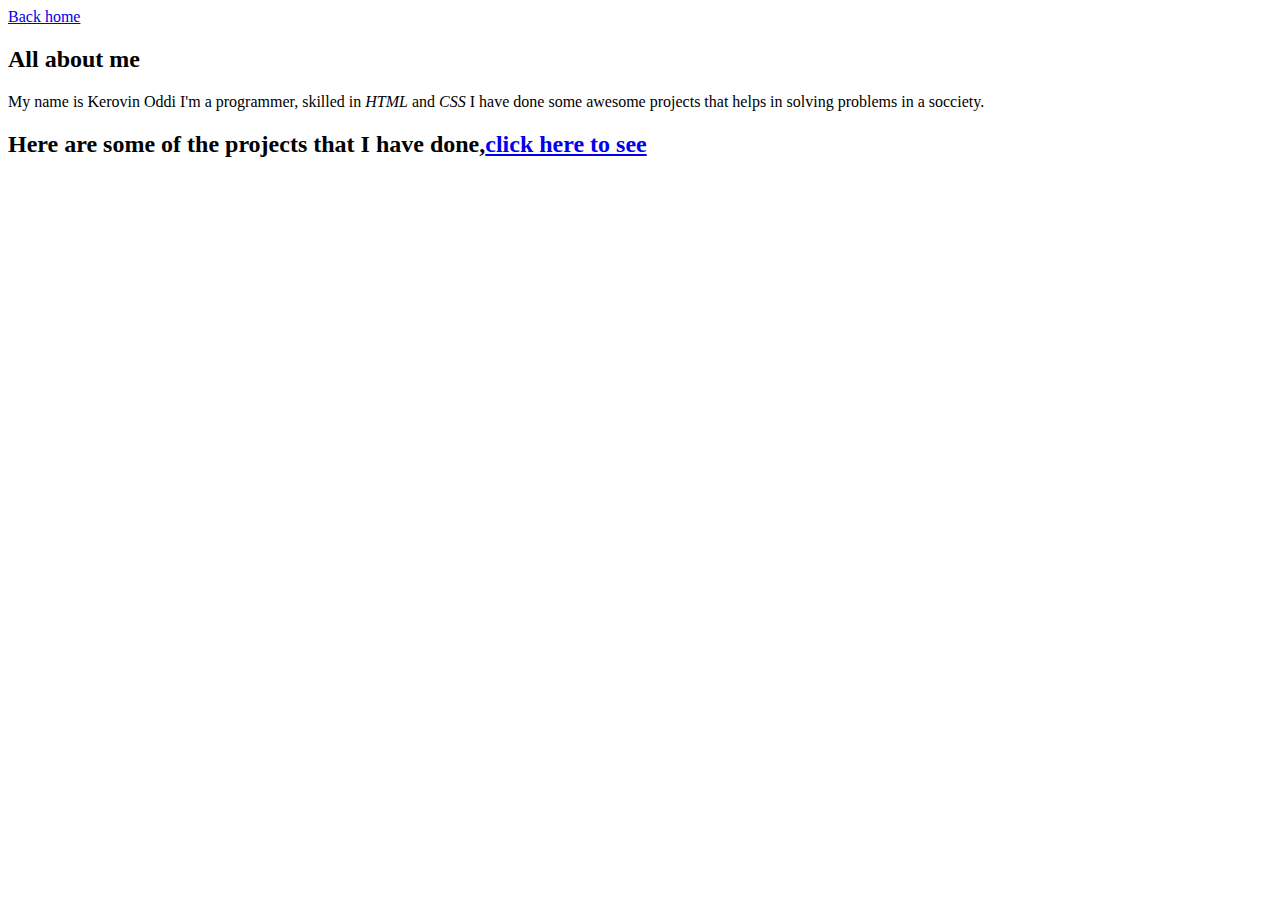
==== about.html @ c7813558 "added file" ====
<!DOCTYPE html>
<html lang="en">
<head>
    <a href="/home/kerovine/Desktop/my portfolio/index.html">Back home</a>
    <meta charset="UTF-8">
    <meta name="viewport" content="width=device-width, initial-scale=1.0">
    <title>Document</title>
</head>
<body>
    <div class="row">
    <div class="column">
    <h2>All about me</h2>
    <p>My name is <bold>Kerovin Oddi</bold> I'm a programmer, skilled in <em>HTML</em>  and <em>CSS</em>  I have done some awesome projects that helps in solving problems in a socciety.
    </p>
    <h2>Here are some of the projects that I have done,<a href=":https://kerovinoddi.github.io/QUANTIFYING-ANIMALS-FEED/">click here to see</a></h2>
    </div>
    </div>
</body>
</html>
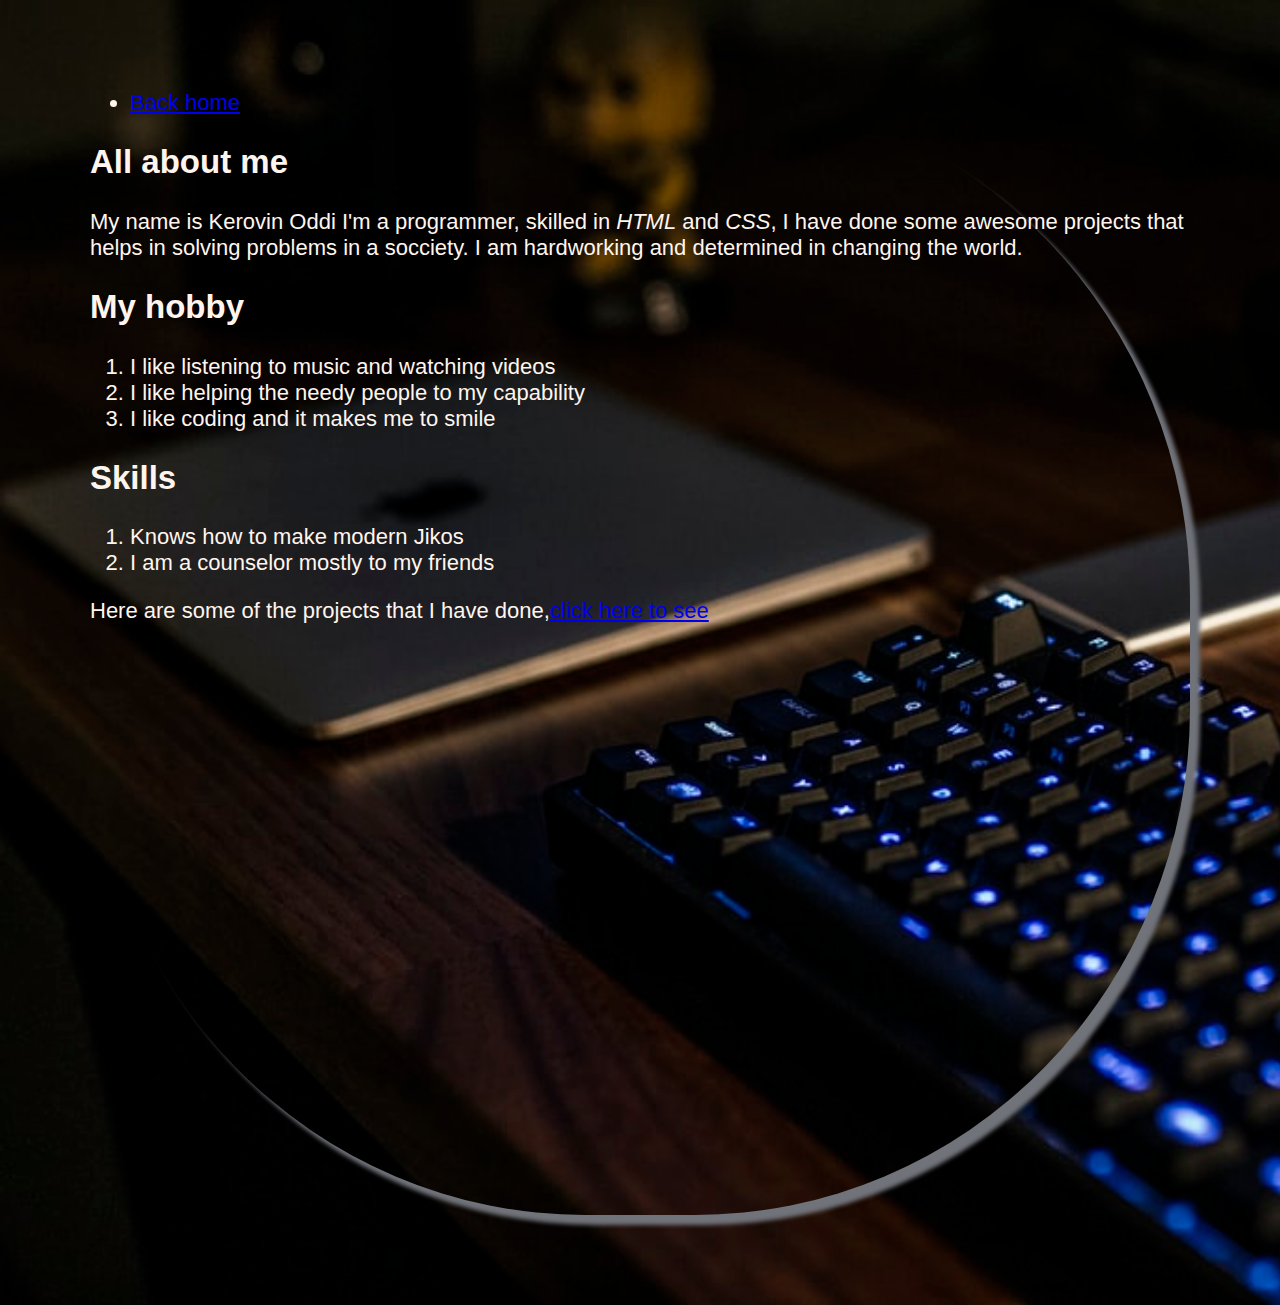
==== commit 21198ab5: "modify index,html" ====
--- a/about.html
+++ b/about.html
@@ -1,19 +1,40 @@
 <!DOCTYPE html>
 <html lang="en">
 <head>
-    <a href="/home/kerovine/Desktop/my portfolio/index.html">Back home</a>
+    <link rel="stylesheet" href="styles.css">
+
+
+   
     <meta charset="UTF-8">
     <meta name="viewport" content="width=device-width, initial-scale=1.0">
     <title>Document</title>
 </head>
 <body>
-    <div class="row">
-    <div class="column">
+    <nav>
+        <ul>
+            <li>
+                <a href="/home/kerovine/Desktop/my portfolio/index.html">Back home</a></li>
+            </ul>
+    </nav>
+    <div id="home">
     <h2>All about me</h2>
-    <p>My name is <bold>Kerovin Oddi</bold> I'm a programmer, skilled in <em>HTML</em>  and <em>CSS</em>  I have done some awesome projects that helps in solving problems in a socciety.
+    <p>My name is <bold>Kerovin Oddi</bold> I'm a programmer, skilled in <em>HTML</em>  and <em>CSS</em>,
+          I have done some awesome projects that helps in solving problems in a socciety.
+          I am hardworking and determined in changing the world.
     </p>
-    <h2>Here are some of the projects that I have done,<a href=":https://kerovinoddi.github.io/QUANTIFYING-ANIMALS-FEED/">click here to see</a></h2>
-    </div>
+    <h2>My hobby</h2>
+    <ol>
+        <li>I like listening to music and watching videos</li>
+        <li>I like helping the needy people to my capability</li>
+        <li>I like coding and it makes me to smile</li>
+    </ol>
+    <h2>Skills</h2>
+    <ol>
+        <li>Knows how to make modern Jikos </li>
+        <li>I am a counselor mostly to my friends</li>
+    </ol>
+    <p>Here are some of the projects that I have done,<a href="https://kerovinoddi.github.io/QUANTIFYING-ANIMALS-FEED/" target="blank">click here to see</a></p>
+    
     </div>
 </body>
 </html>--- a/styles.css
+++ b/styles.css
@@ -0,0 +1,91 @@
+
+
+h1{
+      
+        /* font-family:arial;
+        font-size: 50px; */ */
+      }
+
+      body {
+       height: 125vh; 
+        background-size: cover;
+        font-family: sans-serif;
+        margin-top: 8px;
+        margin-left: 70px;
+        font-size: 22px;
+        
+
+        background-image: url(web9.jpeg);
+        color: seashell;
+        margin: 90px;
+        border-radius: 45%;
+        box-shadow: 10px 10px 4px rgb(113, 115, 122);
+        background-color: rgb(248, 240, 240); 
+        
+    }
+    h1 {
+        text-align:left;
+        font-size: 10%;
+        padding: 5% 0;
+        }
+    
+    .row {
+        display: flex;
+        flex-flow: row wrap;
+        justify-content: center;
+        margin: 1px 0;
+      }
+      .column {
+
+        /* margin: 70px;
+        border-radius: 30%;
+        box-shadow: 10px 10px 4px rgb(113, 115, 122);
+        background-color: rgb(248, 240, 240); */
+
+    
+    
+      }
+      img{
+        border-radius: 60px;
+      }
+      .topnav {
+        /* background-color: #333;
+        overflow: hidden; */
+      }
+      .navigation {
+        position: absolute;
+        top: 0;
+        left: 0;
+        display: inline-block;
+        justify-content: space-between;
+        align-items: center;
+        height: 50px;
+        background-color:ghostwhite;
+        padding: 14px 16
+      }
+        h1 {
+         display: inline;
+          margin: 0 50px;
+          font-family: arial black;
+          text-align: justify;
+          letter-spacing: 0; 
+          /* font-weight: 400; */
+          font-size: 5em; 
+        }
+        h3{
+          font-family: 'Franklin Gothic Medium', 'Arial Narrow', Arial, sans-serif;
+          font-size: 4em;
+          /* text-emphasis-color: rgba(113, 139, 127, 0.747); */
+          text-align: center;
+        }
+        /* p{
+          font-size: 5ex; */
+        }
+
+
+
+
+
+
+
+
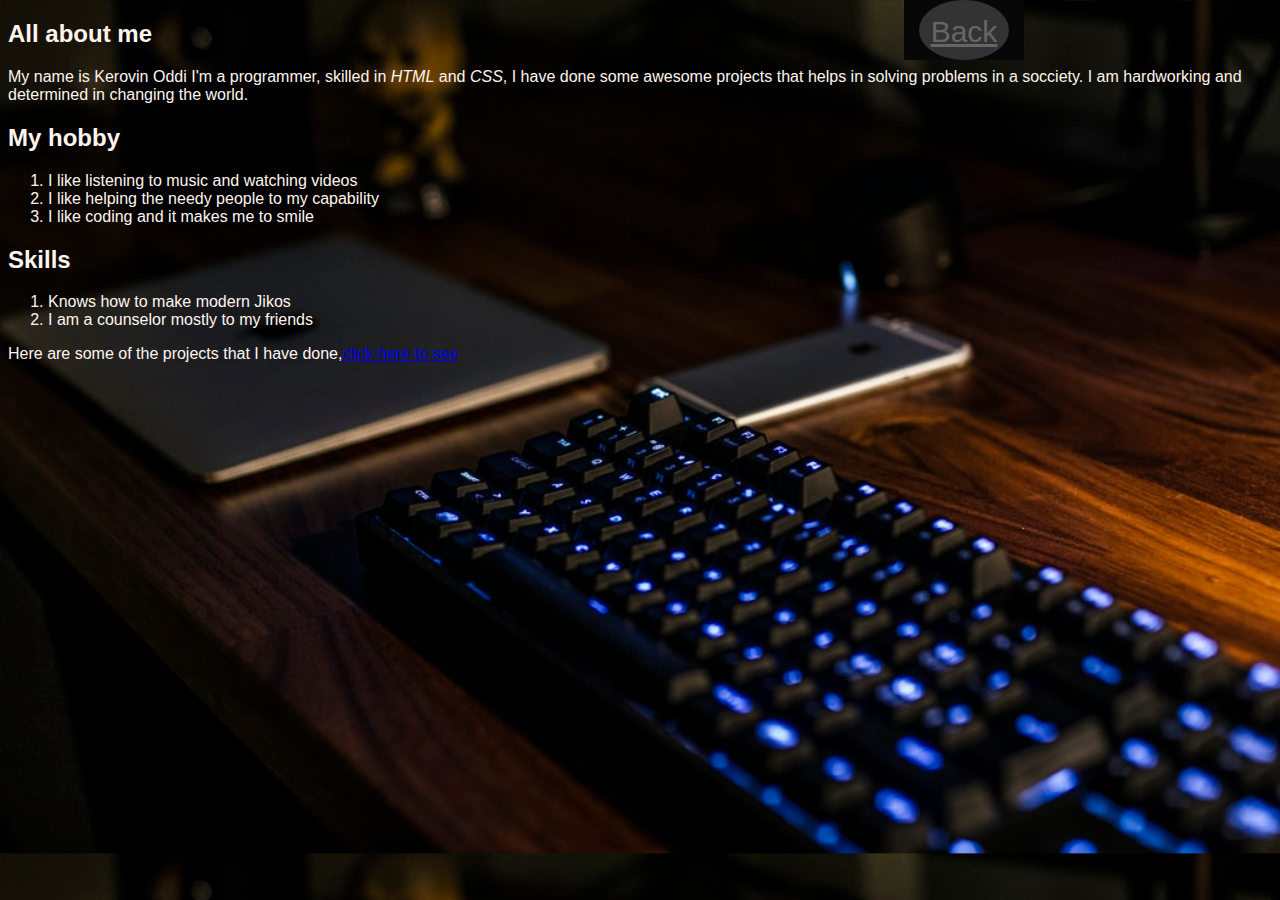
==== commit 77bbed45: "move nav to the left" ====
--- a/about.html
+++ b/about.html
@@ -16,7 +16,7 @@
                 <a href="/home/kerovine/Desktop/my portfolio/index.html">Back home</a></li>
             </ul>
     </nav>
-    <div id="home">
+    <div id="home1">
     <h2>All about me</h2>
     <p>My name is <bold>Kerovin Oddi</bold> I'm a programmer, skilled in <em>HTML</em>  and <em>CSS</em>,
           I have done some awesome projects that helps in solving problems in a socciety.
--- a/styles.css
+++ b/styles.css
@@ -1,57 +1,44 @@
 
 
-h1{
-      
-        /* font-family:arial;
-        font-size: 50px; */ */
-      }
 
       body {
-       height: 125vh; 
+      
         background-size: cover;
         font-family: sans-serif;
-        margin-top: 8px;
-        margin-left: 70px;
-        font-size: 22px;
+    
+        font-size: 16px;
         
 
         background-image: url(web9.jpeg);
         color: seashell;
-        margin: 90px;
-        border-radius: 45%;
-        box-shadow: 10px 10px 4px rgb(113, 115, 122);
-        background-color: rgb(248, 240, 240); 
         
+    }
+    #home{
+      margin-left: 70px;
+      font-size: 16px;
     }
     h1 {
         text-align:left;
         font-size: 10%;
         padding: 5% 0;
         }
-    
-    .row {
-        display: flex;
-        flex-flow: row wrap;
-        justify-content: center;
-        margin: 1px 0;
-      }
-      .column {
-
-        /* margin: 70px;
-        border-radius: 30%;
-        box-shadow: 10px 10px 4px rgb(113, 115, 122);
-        background-color: rgb(248, 240, 240); */
-
+        nav{
+          position: fixed;
+          top: 0;
+          display: inline;
+          margin-left: 70%;
+          }
+          ul{
+  
+            margin: 0;
+            padding: 0;
+            overflow: hidden;
+            background-color: rgb(7, 7, 7);
+            position: relative;
+            }
+  
     
     
-      }
-      img{
-        border-radius: 60px;
-      }
-      .topnav {
-        /* background-color: #333;
-        overflow: hidden; */
-      }
       .navigation {
         position: absolute;
         top: 0;
@@ -69,8 +56,7 @@
           font-family: arial black;
           text-align: justify;
           letter-spacing: 0; 
-          /* font-weight: 400; */
-          font-size: 5em; 
+          font-size: 3em; 
         }
         h3{
           font-family: 'Franklin Gothic Medium', 'Arial Narrow', Arial, sans-serif;
@@ -78,9 +64,25 @@
           /* text-emphasis-color: rgba(113, 139, 127, 0.747); */
           text-align: center;
         }
-        /* p{
-          font-size: 5ex; */
+        ul li {
+          list-style: none;
+          margin: 0 15px;
         }
+        
+        ul li a {
+          position: relative; 
+          display: block;
+          width: 90px;
+          height: 60px;
+          text-align: center;
+          line-height: 63px;
+          background: #333;
+          border-radius: 50%;
+          font-size: 30px;
+          color: #666;
+          transition: .5s;
+        }
+        
 
 
 
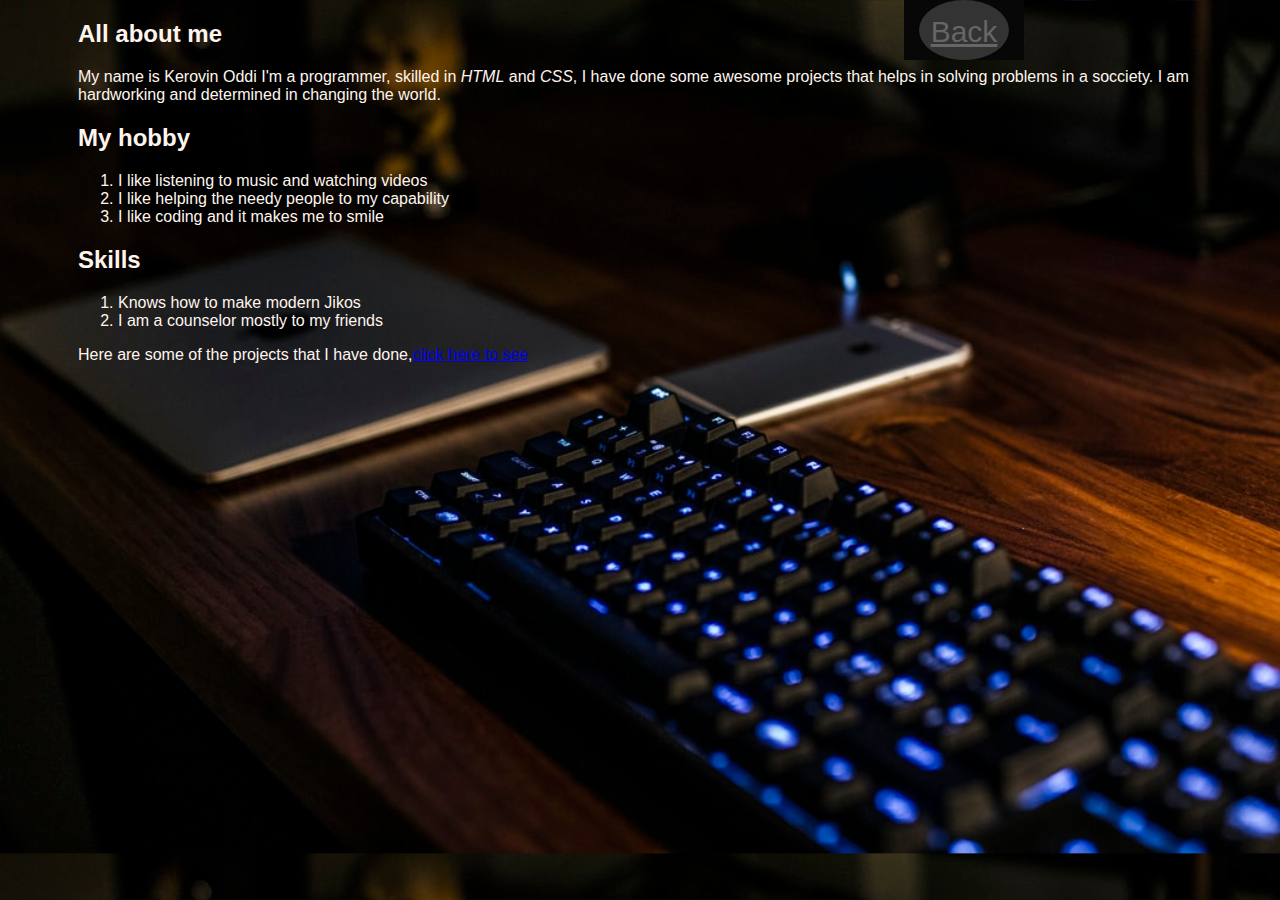
==== commit cdbdf5ce: "change the margin top" ====
--- a/about.html
+++ b/about.html
@@ -16,7 +16,7 @@
                 <a href="/home/kerovine/Desktop/my portfolio/index.html">Back home</a></li>
             </ul>
     </nav>
-    <div id="home1">
+    <div id="home">
     <h2>All about me</h2>
     <p>My name is <bold>Kerovin Oddi</bold> I'm a programmer, skilled in <em>HTML</em>  and <em>CSS</em>,
           I have done some awesome projects that helps in solving problems in a socciety.
--- a/styles.css
+++ b/styles.css
@@ -16,7 +16,9 @@
     #home{
       margin-left: 70px;
       font-size: 16px;
+      margin-top: 20px;
     }
+
     h1 {
         text-align:left;
         font-size: 10%;
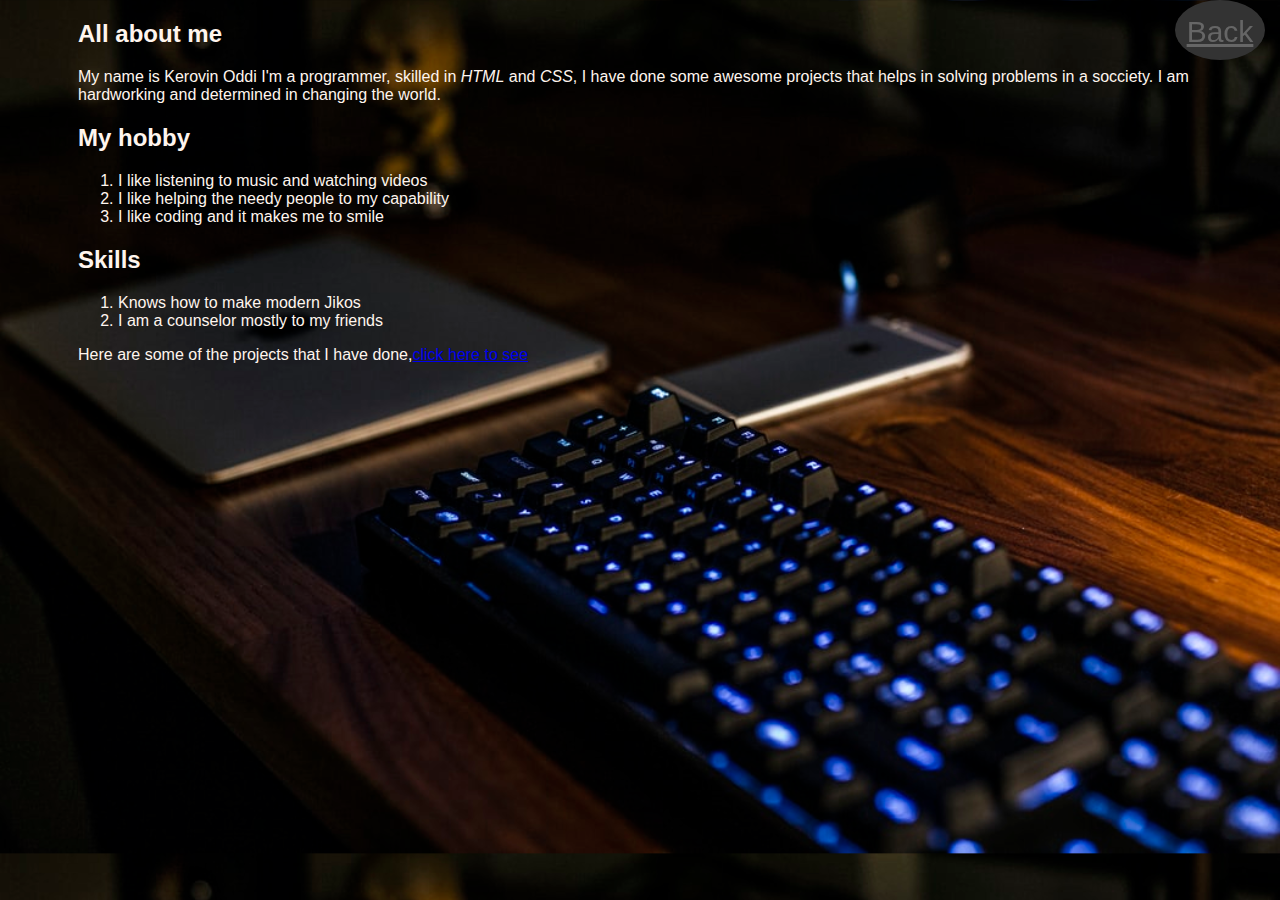
==== commit ab144b7e: "change display to inline" ====
--- a/about.html
+++ b/about.html
@@ -1,40 +1,44 @@
 <!DOCTYPE html>
 <html lang="en">
+
 <head>
     <link rel="stylesheet" href="styles.css">
 
 
-   
+
     <meta charset="UTF-8">
     <meta name="viewport" content="width=device-width, initial-scale=1.0">
     <title>Document</title>
 </head>
+
 <body>
     <nav>
         <ul>
             <li>
-                <a href="/home/kerovine/Desktop/my portfolio/index.html">Back home</a></li>
-            </ul>
+                <a href="/home/kerovine/Desktop/my portfolio/index.html">Back </a></li>
+        </ul>
     </nav>
     <div id="home">
-    <h2>All about me</h2>
-    <p>My name is <bold>Kerovin Oddi</bold> I'm a programmer, skilled in <em>HTML</em>  and <em>CSS</em>,
-          I have done some awesome projects that helps in solving problems in a socciety.
-          I am hardworking and determined in changing the world.
-    </p>
-    <h2>My hobby</h2>
-    <ol>
-        <li>I like listening to music and watching videos</li>
-        <li>I like helping the needy people to my capability</li>
-        <li>I like coding and it makes me to smile</li>
-    </ol>
-    <h2>Skills</h2>
-    <ol>
-        <li>Knows how to make modern Jikos </li>
-        <li>I am a counselor mostly to my friends</li>
-    </ol>
-    <p>Here are some of the projects that I have done,<a href="https://kerovinoddi.github.io/QUANTIFYING-ANIMALS-FEED/" target="blank">click here to see</a></p>
-    
+        <h2>All about me</h2>
+        <p>My name is <bold>Kerovin Oddi</bold> I'm a programmer, skilled in <em>HTML</em> and <em>CSS</em>,
+            I have done some awesome projects that helps in solving problems in a socciety.
+            I am hardworking and determined in changing the world.
+        </p>
+        <h2>My hobby</h2>
+        <ol>
+            <li>I like listening to music and watching videos</li>
+            <li>I like helping the needy people to my capability</li>
+            <li>I like coding and it makes me to smile</li>
+        </ol>
+        <h2>Skills</h2>
+        <ol>
+            <li>Knows how to make modern Jikos </li>
+            <li>I am a counselor mostly to my friends</li>
+        </ol>
+        <p>Here are some of the projects that I have done,<a
+                href="https://kerovinoddi.github.io/QUANTIFYING-ANIMALS-FEED/" target="blank">click here to see</a></p>
+
     </div>
 </body>
+
 </html>--- a/styles.css
+++ b/styles.css
@@ -28,7 +28,7 @@
           position: fixed;
           top: 0;
           display: inline;
-          margin-left: 70%;
+          margin-left: 90%;
           }
           ul{
   
@@ -37,6 +37,7 @@
             overflow: hidden;
             background-color: rgb(7, 7, 7);
             position: relative;
+            display: inline;
             }
   
     
@@ -73,7 +74,7 @@
         
         ul li a {
           position: relative; 
-          display: block;
+          display: inline-block;
           width: 90px;
           height: 60px;
           text-align: center;
